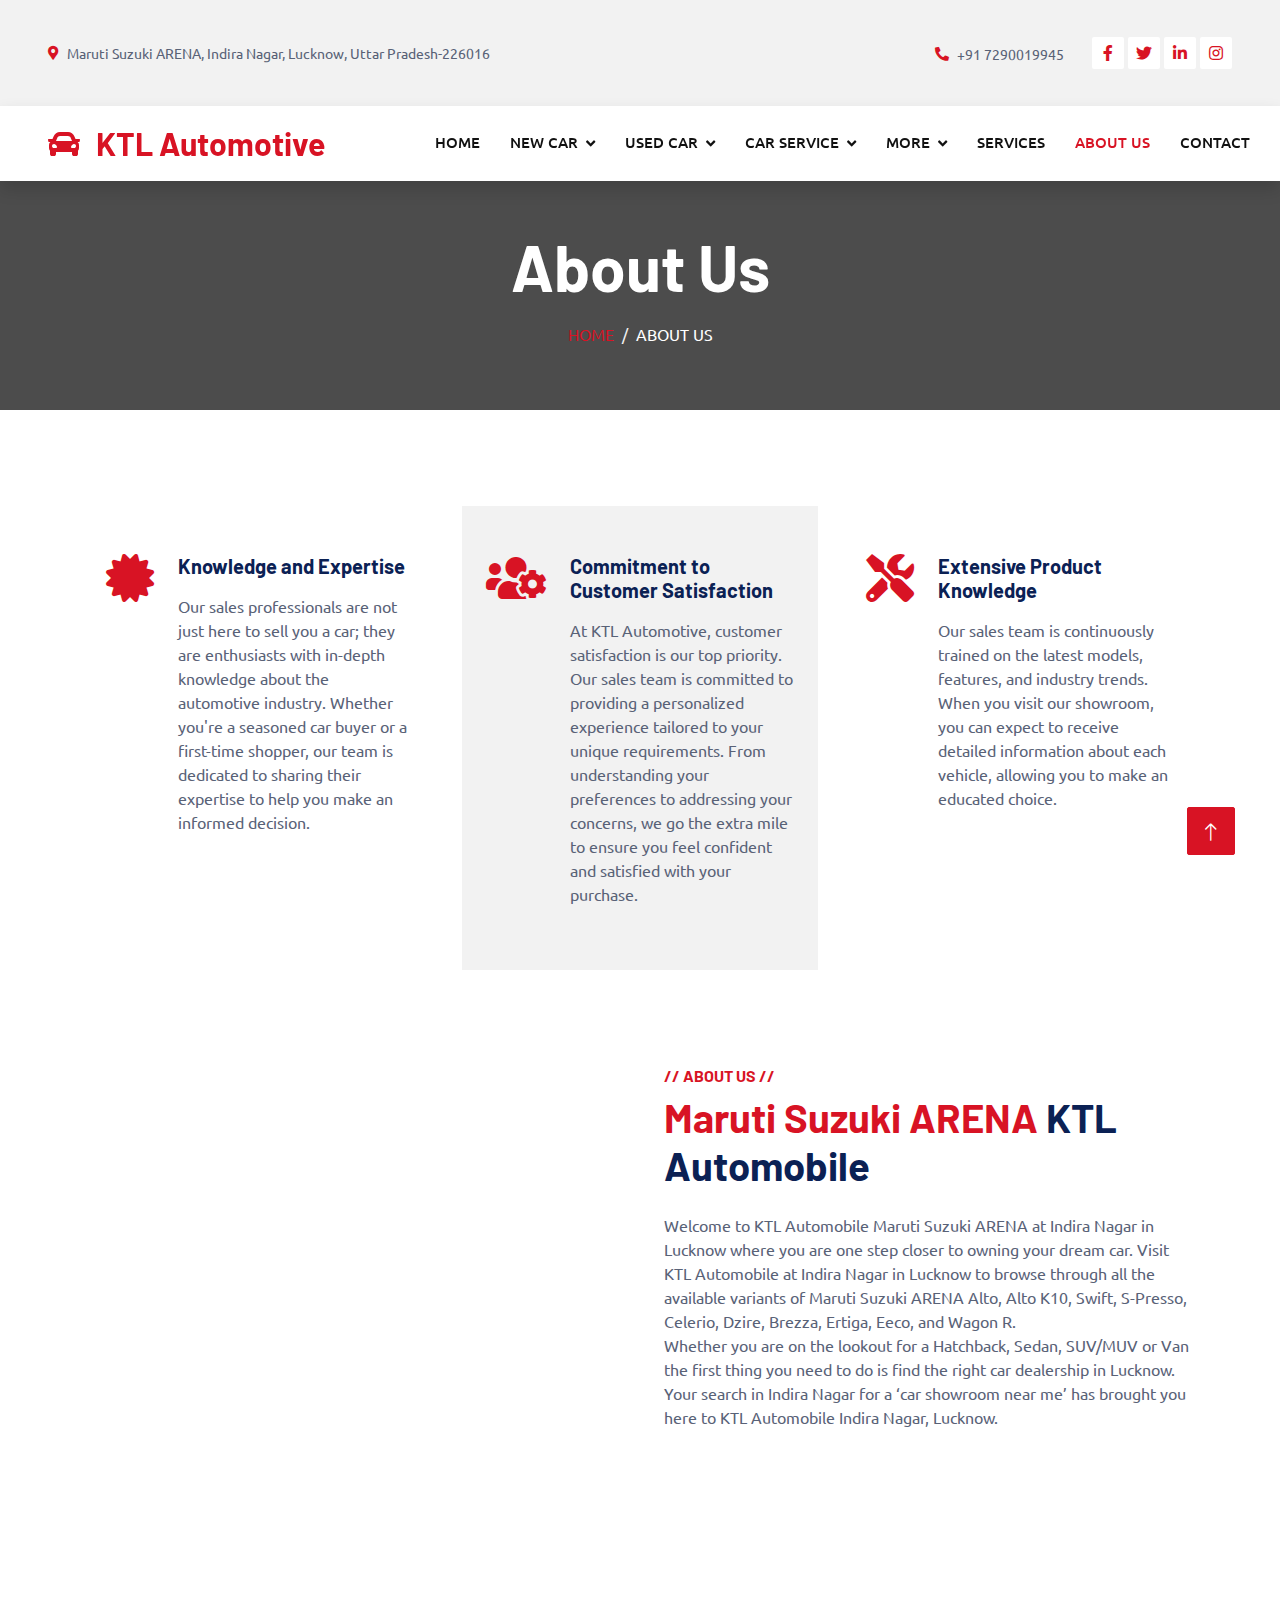
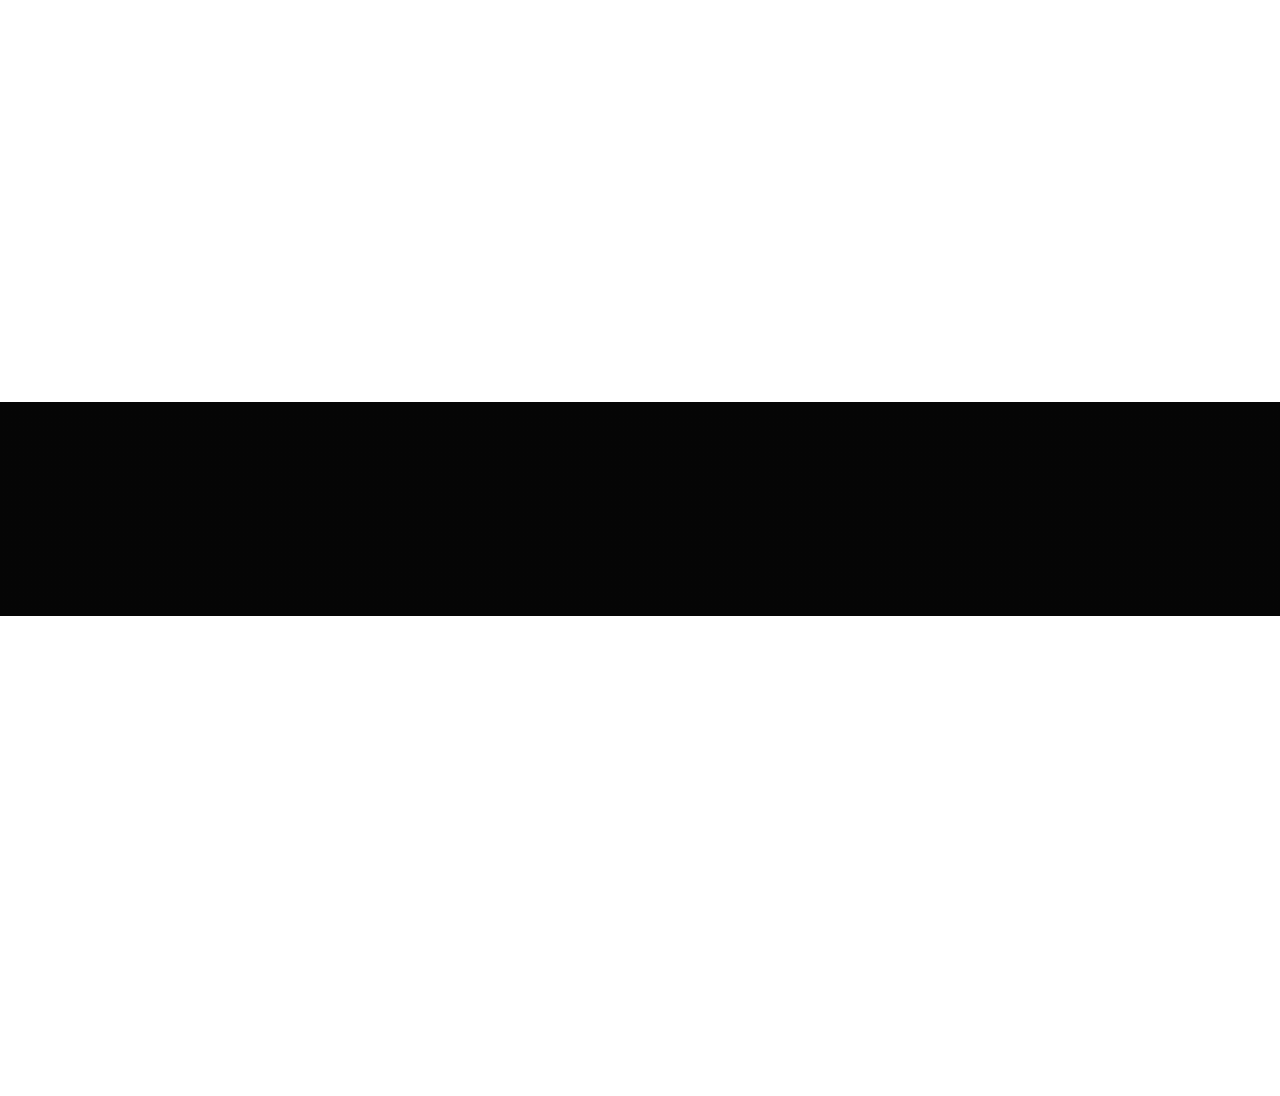
==== about.html @ fc6e5bae "Add files via upload" ====
<!DOCTYPE html>
<html lang="en">

<head>
    <meta charset="utf-8">
    <title>KTL Automotive - Car Dealer</title>
    <meta content="width=device-width, initial-scale=1.0" name="viewport">
    <meta content="" name="keywords">
    <meta content="" name="description">

    <!-- Favicon -->
    <link href="img/favicon.png" rel="icon">

    <!-- Google Web Fonts -->
    <link rel="preconnect" href="https://fonts.googleapis.com">
    <link rel="preconnect" href="https://fonts.gstatic.com" crossorigin>
    <link href="https://fonts.googleapis.com/css2?family=Barlow:wght@600;700&family=Ubuntu:wght@400;500&display=swap"
        rel="stylesheet">

    <!-- Icon Font Stylesheet -->
    <link href="https://cdnjs.cloudflare.com/ajax/libs/font-awesome/5.10.0/css/all.min.css" rel="stylesheet">
    <link href="https://cdn.jsdelivr.net/npm/bootstrap-icons@1.4.1/font/bootstrap-icons.css" rel="stylesheet">

    <!-- Libraries Stylesheet -->
    <link href="lib/animate/animate.min.css" rel="stylesheet">
    <link href="lib/owlcarousel/assets/owl.carousel.min.css" rel="stylesheet">
    <link href="lib/tempusdominus/css/tempusdominus-bootstrap-4.min.css" rel="stylesheet" />

    <!-- Customized Bootstrap Stylesheet -->
    <link href="css/bootstrap.min.css" rel="stylesheet">

    <!-- Template Stylesheet -->
    <link href="css/style.css" rel="stylesheet">
</head>

<body>
    <!-- Spinner Start -->
    <div id="spinner"
        class="show bg-white position-fixed translate-middle w-100 vh-100 top-50 start-50 d-flex align-items-center justify-content-center">
        <div class="spinner-border text-primary" style="width: 3rem; height: 3rem;" role="status">
            <span class="sr-only">Loading...</span>
        </div>
    </div>
    <!-- Spinner End -->


    <!-- Topbar Start -->
    <div class="container-fluid bg-light p-0">
        <div class="row gx-0 d-none d-lg-flex">
            <div class="col-lg-7 px-5 text-start">
                <div class="h-100 d-inline-flex align-items-center py-3 me-4">
                    <small class="fa fa-map-marker-alt text-primary me-2"></small>
                    <small>Maruti Suzuki ARENA, Indira Nagar, Lucknow, Uttar Pradesh-226016</small>
                </div>
                <div class="h-100 d-inline-flex align-items-center py-3">
                    <small class="far fa-clock text-primary me-2"></small>
                    <small>Sun - Sat : 10.00 AM - 08.00 PM</small>
                </div>
            </div>
            <div class="col-lg-5 px-5 text-end">
                <div class="h-100 d-inline-flex align-items-center py-3 me-4">
                    <small class="fa fa-phone-alt text-primary me-2"></small>
                    <small>+91 7290019945</small>
                </div>
                <div class="h-100 d-inline-flex align-items-center">
                    <a class="btn btn-sm-square bg-white text-primary me-1" target="_blank"
                        href="https://www.facebook.com/"><i class="fab fa-facebook-f"></i></a>
                    <a class="btn btn-sm-square bg-white text-primary me-1" target="_blank"
                        href="https://twitter.com/"><i class="fab fa-twitter"></i></a>
                    <a class="btn btn-sm-square bg-white text-primary me-1" target="_blank"
                        href="https://in.linkedin.com/"><i class="fab fa-linkedin-in"></i></a>
                    <a class="btn btn-sm-square bg-white text-primary me-0" target="_blank"
                        href="https://www.instagram.com/"><i class="fab fa-instagram"></i></a>
                </div>
            </div>
        </div>
    </div>
    <!-- Topbar End -->


    <!-- Navbar Start -->
    <nav class="navbar navbar-expand-lg bg-white navbar-light shadow sticky-top p-0">
        <a href="index.html" class="navbar-brand d-flex align-items-center px-4 px-lg-5">
            <h2 class="m-0 text-primary"><i class="fa fa-car me-3"></i>KTL Automotive</h2>
        </a>
        <button type="button" class="navbar-toggler me-4" data-bs-toggle="collapse" data-bs-target="#navbarCollapse">
            <span class="navbar-toggler-icon"></span>
        </button>
        <div class="collapse navbar-collapse" id="navbarCollapse">
            <div class="navbar-nav ms-auto p-4 p-lg-0">
                <a href="index.html" class="nav-item nav-link ">Home</a>
                <div class="nav-item dropdown">
                    <a href="#" class="nav-link dropdown-toggle " data-bs-toggle="dropdown">New Car</a>
                    <div class="dropdown-menu fade-up m-0">
                        <a href="arena.html" class="dropdown-item ">Maruti Arena</a>
                        <a href="nexa.html" class="dropdown-item">Maruti Nexa</a>
                        <a href="commercial.html" class="dropdown-item">Maruti Commercial</a>
                    </div>
                </div>
                <div class="nav-item dropdown">
                    <a href="#" class="nav-link dropdown-toggle " data-bs-toggle="dropdown">Used Car</a>
                    <div class="dropdown-menu fade-up m-0">
                        <a href="truevalue.html" class="dropdown-item">Maruti True Value</a>
                        <a href="sellyourcar.html" class="dropdown-item">Sell Your Car</a>
                    </div>
                </div>
                <div class="nav-item dropdown">
                    <a href="#" class="nav-link dropdown-toggle" data-bs-toggle="dropdown">Car Service</a>
                    <div class="dropdown-menu fade-up m-0">
                        <a href="carservice.html" class="dropdown-item">Book a Car Service</a>
                    </div>
                </div>
                <div class="nav-item dropdown">
                    <a href="#" class="nav-link dropdown-toggle" data-bs-toggle="dropdown">More</a>
                    <div class="dropdown-menu fade-up m-0">
                        <a href="testimonial.html" class="dropdown-item">Testimonial</a>
                    </div>
                </div>
                <a href="service.html" class="nav-item nav-link">Services</a>
                <a href="about.html" class="nav-item nav-link active">About Us</a>
                <a href="contact.html" class="nav-item nav-link">Contact</a>

            </div>

        </div>
    </nav>
    <!-- Navbar End -->


    <!-- Page Header Start -->
    <div class="container-fluid page-header mb-5 p-0" style="background-image: url(img/carousel-bg-1.jpg);">
        <div class="container-fluid page-header-inner py-5">
            <div class="container text-center">
                <h1 class="display-3 text-white mb-3 animated slideInDown">About Us</h1>
                <nav aria-label="breadcrumb">
                    <ol class="breadcrumb justify-content-center text-uppercase">
                        <li class="breadcrumb-item"><a href="#">Home</a></li>
                        <li class="breadcrumb-item text-white active" aria-current="page">About Us</li>
                    </ol>
                </nav>
            </div>
        </div>
    </div>
    <!-- Page Header End -->


    <!-- Service Start -->
    <div class="container-xxl py-5">
        <div class="container">
            <div class="row g-4">
                <div class="col-lg-4 col-md-6 wow fadeInUp" data-wow-delay="0.1s">
                    <div class="d-flex py-5 px-4">
                        <i class="fa fa-certificate fa-3x text-primary flex-shrink-0"></i>
                        <div class="ps-4">
                            <h5 class="mb-3">Knowledge and Expertise</h5>
                            <p>Our sales professionals are not just here to sell you a car; they are enthusiasts with
                                in-depth knowledge about the automotive industry. Whether you're a seasoned car buyer or
                                a first-time shopper, our team is dedicated to sharing their expertise to help you make
                                an informed decision.</p>
                        </div>
                    </div>
                </div>
                <div class="col-lg-4 col-md-6 wow fadeInUp" data-wow-delay="0.3s">
                    <div class="d-flex bg-light py-5 px-4">
                        <i class="fa fa-users-cog fa-3x text-primary flex-shrink-0"></i>
                        <div class="ps-4">
                            <h5 class="mb-3">Commitment to Customer Satisfaction</h5>
                            <p>At KTL Automotive, customer satisfaction is our top priority. Our sales team is committed
                                to providing a personalized experience tailored to your unique requirements. From
                                understanding your preferences to addressing your concerns, we go the extra mile to
                                ensure you feel confident and satisfied with your purchase.</p>
                        </div>
                    </div>
                </div>
                <div class="col-lg-4 col-md-6 wow fadeInUp" data-wow-delay="0.5s">
                    <div class="d-flex py-5 px-4">
                        <i class="fa fa-tools fa-3x text-primary flex-shrink-0"></i>
                        <div class="ps-4">
                            <h5 class="mb-3">Extensive Product Knowledge</h5>
                            <p>Our sales team is continuously trained on the latest models, features, and industry
                                trends. When you visit our showroom, you can expect to receive detailed information
                                about each vehicle, allowing you to make an educated choice.
                            </p>
                        </div>
                    </div>
                </div>
            </div>
        </div>
    </div>
    <!-- Service End -->

    <!-- About Start -->
    <div class="container-xxl py-5">
        <div class="container">
            <div class="row g-5">
                <div class="col-lg-6 pt-4" style="min-height: 400px;">
                    <div class="position-relative h-100 wow fadeIn" data-wow-delay="0.1s">
                        <img class="position-absolute img-fluid w-100 h-100" src="img/about.webp"
                            style="object-fit: cover;" alt="">
                    </div>
                </div>
                <div class="col-lg-6">
                    <h6 class="text-primary text-uppercase">// About Us //</h6>
                    <h1 class="mb-4"><span class="text-primary">Maruti Suzuki ARENA</span> KTL Automobile</h1>
                    <p class="mb-4">Welcome to KTL Automobile Maruti Suzuki ARENA at Indira Nagar in Lucknow where you
                        are one step closer to owning your dream car. Visit KTL Automobile at Indira Nagar in Lucknow to
                        browse through all the available variants of Maruti Suzuki ARENA Alto, Alto K10, Swift,
                        S-Presso, Celerio, Dzire, Brezza, Ertiga, Eeco, and Wagon R. <br> Whether you are on the lookout
                        for a Hatchback, Sedan, SUV/MUV or Van the first thing you need to do is find the right car
                        dealership in Lucknow. Your search in Indira Nagar for a ‘car showroom near me’ has brought you
                        here to KTL Automobile Indira Nagar, Lucknow.</p>
                    <div class="row g-4 mb-3 pb-3">
                        <div class="col-12 wow fadeIn" data-wow-delay="0.1s">
                            <div class="d-flex">
                                <div class="bg-light d-flex flex-shrink-0 align-items-center justify-content-center mt-1"
                                    style="width: 45px; height: 45px;">
                                    <span class="fw-bold text-secondary">01</span>
                                </div>
                                <div class="ps-3">
                                    <h6>Quality Assurance:</h6>
                                    <span>Every vehicle in our inventory undergoes a thorough inspection to ensure it
                                        meets our high standards for quality and safety.</span>
                                </div>
                            </div>
                        </div>
                        <div class="col-12 wow fadeIn" data-wow-delay="0.3s">
                            <div class="d-flex">
                                <div class="bg-light d-flex flex-shrink-0 align-items-center justify-content-center mt-1"
                                    style="width: 45px; height: 45px;">
                                    <span class="fw-bold text-secondary">02</span>
                                </div>
                                <div class="ps-3">
                                    <h6>Transparent Pricing: </h6>
                                    <span>At KTL Automotive, we believe in transparent pricing. Our listed prices are
                                        fair and competitive, with no hidden fees.</span>
                                </div>
                            </div>
                        </div>
                        <div class="col-12 wow fadeIn" data-wow-delay="0.5s">
                            <div class="d-flex">
                                <div class="bg-light d-flex flex-shrink-0 align-items-center justify-content-center mt-1"
                                    style="width: 45px; height: 45px;">
                                    <span class="fw-bold text-secondary">03</span>
                                </div>
                                <div class="ps-3">
                                    <h6>Exceptional Customer Service:</h6>
                                    <span>Our team is committed to providing excellent customer service. From your first
                                        inquiry to the moment you drive off the lot, we're here to assist you.</span>
                                </div>
                            </div>
                        </div>
                        <div class="col-12 wow fadeIn" data-wow-delay="0.5s">
                            <div class="d-flex">
                                <div class="bg-light d-flex flex-shrink-0 align-items-center justify-content-center mt-1"
                                    style="width: 45px; height: 45px;">
                                    <span class="fw-bold text-secondary">04</span>
                                </div>
                                <div class="ps-3">
                                    <h6>Community Engagement: </h6>
                                    <span>We value our community and actively participate in local events and
                                        initiatives. At KTL Automotive, you're not just a customer; you're a part of our
                                        automotive family.</span>
                                </div>
                            </div>
                        </div>
                    </div>

                </div>
            </div>
        </div>
    </div>
    <!-- About End -->

    <!-- Fact Start -->
    <div class="container-fluid fact bg-dark my-5 py-5">
        <div class="container">
            <div class="row g-4">
                <div class="col-md-6 col-lg-3 text-center wow fadeIn" data-wow-delay="0.1s">
                    <i class="fa fa-car fa-2x text-white mb-3"></i>
                    <h2 class="text-white mb-2" data-toggle="counter-up">4500</h2>
                    <p class="text-white mb-0">Car Sold Last Year</p>
                </div>
                <div class="col-md-6 col-lg-3 text-center wow fadeIn" data-wow-delay="0.3s">
                    <i class="fa fa-users-cog fa-2x text-white mb-3"></i>
                    <h2 class="text-white mb-2" data-toggle="counter-up">50</h2>
                    <p class="text-white mb-0">Experts</p>
                </div>
                <div class="col-md-6 col-lg-3 text-center wow fadeIn" data-wow-delay="0.5s">
                    <i class="fa fa-users fa-2x text-white mb-3"></i>
                    <h2 class="text-white mb-2" data-toggle="counter-up">9000</h2>
                    <p class="text-white mb-0">Satisfied Clients</p>
                </div>
                <div class="col-md-6 col-lg-3 text-center wow fadeIn" data-wow-delay="0.7s">
                    <i class="fa fa-check fa-2x text-white mb-3"></i>
                    <h2 class="text-white mb-2" data-toggle="counter-up">4000</h2>
                    <p class="text-white mb-0">Google Review</p>
                </div>
            </div>
        </div>
    </div>
    <!-- Fact End -->




    <!-- Footer Start -->
    <div class="container-fluid bg-dark text-light footer pt-5 mt-5 wow fadeIn" data-wow-delay="0.1s">
        <div class="container py-5">
            <div class="row g-5">
                <div class="col-lg-3 col-md-6">
                    <h4 class="text-light mb-4">Address</h4>
                    <p class="mb-2"><i class="fa fa-map-marker-alt me-3"></i>Maruti Suzuki ARENA, Indira Nagar, K.T.L.
                        Automobiles PVT. LTD., Faizabad Road, Opp HAL Entrance Gate, Indira Nagar, Lucknow, Uttar
                        Pradesh-226016</p>
                    <p class="mb-2"><i class="fa fa-phone-alt me-3"></i>+91 7290019945</p>
                    <p class="mb-2"><i class="fa fa-envelope me-3"></i>info@ktl.com</p>
                    <div class="d-flex pt-2">
                        <a class="btn btn-outline-light btn-social" href="https://twitter.com/"><i
                                class="fab fa-twitter"></i></a>
                        <a class="btn btn-outline-light btn-social" href="https://www.facebook.com/"><i
                                class="fab fa-facebook-f"></i></a>
                        <a class="btn btn-outline-light btn-social" href="https://www.instagram.com/"><i
                                class="fab fa-youtube"></i></a>
                        <a class="btn btn-outline-light btn-social" href="https://in.linkedin.com/"><i
                                class="fab fa-linkedin-in"></i></a>
                    </div>
                </div>
                <div class="col-lg-3 col-md-6">
                    <h4 class="text-light mb-4">Opening Hours</h4>
                    <h6 class="text-light">Sunday - Saturday:</h6>
                    <p class="mb-4">10.00 AM - 08.00 PM</p>
                </div>
                <div class="col-lg-3 col-md-6">
                    <h4 class="text-light mb-4">Services</h4>
                    <a class="btn btn-link" href="">New Car Sales</a>
                    <a class="btn btn-link" href="">Pre-Owned Vehicles</a>
                    <a class="btn btn-link" href="">Car Servicing</a>
                    <a class="btn btn-link" href="">Finance</a>
                </div>
                <div class="col-lg-3 col-md-6">
                    <h4 class="text-light mb-4">Newsletter</h4>
                    <p>Stay connected with KTL.</p>
                    <div class="position-relative mx-auto" style="max-width: 400px;">
                        <input class="form-control border-0 w-100 py-3 ps-4 pe-5" type="text" placeholder="Your email">
                        <button type="button"
                            class="btn btn-primary py-2 position-absolute top-0 end-0 mt-2 me-2">SignUp</button>
                    </div>
                </div>
            </div>
        </div>

    </div>
    <!-- Footer End -->


    <!-- Back to Top -->
    <a href="#" class="btn btn-lg btn-primary btn-lg-square back-to-top"><i class="bi bi-arrow-up"></i></a>


    <!-- JavaScript Libraries -->
    <script src="https://code.jquery.com/jquery-3.4.1.min.js"></script>
    <script src="https://cdn.jsdelivr.net/npm/bootstrap@5.0.0/dist/js/bootstrap.bundle.min.js"></script>
    <script src="lib/wow/wow.min.js"></script>
    <script src="lib/easing/easing.min.js"></script>
    <script src="lib/waypoints/waypoints.min.js"></script>
    <script src="lib/counterup/counterup.min.js"></script>
    <script src="lib/owlcarousel/owl.carousel.min.js"></script>
    <script src="lib/tempusdominus/js/moment.min.js"></script>
    <script src="lib/tempusdominus/js/moment-timezone.min.js"></script>
    <script src="lib/tempusdominus/js/tempusdominus-bootstrap-4.min.js"></script>

    <!-- Template Javascript -->
    <script src="js/main.js"></script>
</body>

</html>
---- css/style.css ----
/********** Template CSS **********/
:root {
    --primary: #D81324;
    --secondary: #0B2154;
    --light: #F2F2F2;
    --dark: #111111;
}

.fw-medium {
    font-weight: 600 !important;
}

.back-to-top {
    position: fixed;
    display: none;
    right: 45px;
    bottom: 45px;
    z-index: 99;
}


/*** Spinner ***/
#spinner {
    opacity: 0;
    visibility: hidden;
    transition: opacity .5s ease-out, visibility 0s linear .5s;
    z-index: 99999;
}

#spinner.show {
    transition: opacity .5s ease-out, visibility 0s linear 0s;
    visibility: visible;
    opacity: 1;
}


/*** Button ***/
.btn {
    font-weight: 500;
    text-transform: uppercase;
    transition: .5s;
}

.btn.btn-primary,
.btn.btn-secondary {
    color: #FFFFFF;
}

.btn-square {
    width: 38px;
    height: 38px;
}

.btn-sm-square {
    width: 32px;
    height: 32px;
}

.btn-lg-square {
    width: 48px;
    height: 48px;
}

.btn-square,
.btn-sm-square,
.btn-lg-square {
    padding: 0;
    display: flex;
    align-items: center;
    justify-content: center;
    font-weight: normal;
    border-radius: 2px;
}


.show_bt:hover {
    background-color: #D81324;
}



/*** Navbar ***/
.navbar .dropdown-toggle::after {
    border: none;
    content: "\f107";
    font-family: "Font Awesome 5 Free";
    font-weight: 900;
    vertical-align: middle;
    margin-left: 8px;
}

.navbar-light .navbar-nav .nav-link {
    margin-right: 30px;
    padding: 25px 0;
    color: #FFFFFF;
    font-size: 15px;
    text-transform: uppercase;
    outline: none;
}

.navbar-light .navbar-nav .nav-link:hover,
.navbar-light .navbar-nav .nav-link.active {
    color: var(--primary);
}

@media (max-width: 991.98px) {
    .navbar-light .navbar-nav .nav-link {
        margin-right: 0;
        padding: 10px 0;
    }

    .navbar-light .navbar-nav {
        border-top: 1px solid #EEEEEE;
    }
}

.navbar-light .navbar-brand,
.navbar-light a.btn {
    height: 75px;
}

.navbar-light .navbar-nav .nav-link {
    color: var(--dark);
    font-weight: 500;
}

.navbar-light.sticky-top {
    top: -100px;
    transition: .5s;
}

@media (min-width: 992px) {
    .navbar .nav-item .dropdown-menu {
        display: block;
        border: none;
        margin-top: 0;
        top: 150%;
        opacity: 0;
        visibility: hidden;
        transition: .5s;
    }

    .navbar .nav-item:hover .dropdown-menu {
        top: 100%;
        visibility: visible;
        transition: .5s;
        opacity: 1;
    }
}


/*** Header ***/
.carousel-caption {
    top: 0;
    left: 0;
    right: 0;
    bottom: 0;
    background: rgba(0, 0, 0, .7);
    z-index: 1;
}

.carousel-control-prev,
.carousel-control-next {
    width: 10%;
}

.carousel-control-prev-icon,
.carousel-control-next-icon {
    width: 3rem;
    height: 3rem;
}

@media (max-width: 768px) {
    #header-carousel .carousel-item {
        position: relative;
        min-height: 450px;
    }

    #header-carousel .carousel-item img {
        position: absolute;
        width: 100%;
        height: 100%;
        object-fit: cover;
    }
}

.page-header {
    background-position: center center;
    background-repeat: no-repeat;
    background-size: cover;
}

.page-header-inner {
    background: rgba(0, 0, 0, .7);
}

.breadcrumb-item+.breadcrumb-item::before {
    color: var(--light);
}


/*** Facts ***/
.fact {
    background: linear-gradient(rgba(0, 0, 0, .7), rgba(0, 0, 0, .7)), url(../img/carousel-bg-1.jpg);
    background-position: center center;
    background-repeat: no-repeat;
    background-size: cover;
}


/*** Service ***/
.service .nav .nav-link {
    background: var(--light);
    transition: .5s;
}

.service .nav .nav-link.active {
    background: var(--primary);
}

.service .nav .nav-link.active h4 {
    color: #FFFFFF !important;
}


/*** Booking ***/
.booking {
    background: linear-gradient(rgba(0, 0, 0, .7), rgba(0, 0, 0, .7)), url(../img/carousel-bg-2.jpg) center center no-repeat;
    background-size: cover;
}

.bootstrap-datetimepicker-widget.bottom {
    top: auto !important;
}

.bootstrap-datetimepicker-widget .table * {
    border-bottom-width: 0px;
}

.bootstrap-datetimepicker-widget .table th {
    font-weight: 500;
}

.bootstrap-datetimepicker-widget.dropdown-menu {
    padding: 10px;
    border-radius: 2px;
}

.bootstrap-datetimepicker-widget table td.active,
.bootstrap-datetimepicker-widget table td.active:hover {
    background: var(--primary);
}

.bootstrap-datetimepicker-widget table td.today::before {
    border-bottom-color: var(--primary);
}


/*** Team ***/
.team-item .team-overlay {
    display: flex;
    align-items: center;
    justify-content: center;
    background: var(--primary);
    transform: scale(0);
    transition: .5s;
}

.team-item:hover .team-overlay {
    transform: scale(1);
}

.team-item .team-overlay .btn {
    color: var(--primary);
    background: #FFFFFF;
}

.team-item .team-overlay .btn:hover {
    color: #FFFFFF;
    background: var(--secondary)
}


/*** Testimonial ***/
.testimonial-carousel .owl-item .testimonial-text,
.testimonial-carousel .owl-item.center .testimonial-text * {
    transition: .5s;
}

.testimonial-carousel .owl-item.center .testimonial-text {
    background: var(--primary) !important;
}

.testimonial-carousel .owl-item.center .testimonial-text * {
    color: #FFFFFF !important;
}

.testimonial-carousel .owl-dots {
    margin-top: 24px;
    display: flex;
    align-items: flex-end;
    justify-content: center;
}

.testimonial-carousel .owl-dot {
    position: relative;
    display: inline-block;
    margin: 0 5px;
    width: 15px;
    height: 15px;
    border: 1px solid #CCCCCC;
    transition: .5s;
}

.testimonial-carousel .owl-dot.active {
    background: var(--primary);
    border-color: var(--primary);
}


/*** Footer ***/
.footer {
    background: linear-gradient(rgba(0, 0, 0, .9), rgba(0, 0, 0, .9)), url(../img/carousel-bg-1.jpg) center center no-repeat;
    background-size: cover;
}

.footer .btn.btn-social {
    margin-right: 5px;
    width: 35px;
    height: 35px;
    display: flex;
    align-items: center;
    justify-content: center;
    color: var(--light);
    border: 1px solid #FFFFFF;
    border-radius: 35px;
    transition: .3s;
}

.footer .btn.btn-social:hover {
    color: var(--primary);
}

.footer .btn.btn-link {
    display: block;
    margin-bottom: 5px;
    padding: 0;
    text-align: left;
    color: #FFFFFF;
    font-size: 15px;
    font-weight: normal;
    text-transform: capitalize;
    transition: .3s;
}

.footer .btn.btn-link::before {
    position: relative;
    content: "\f105";
    font-family: "Font Awesome 5 Free";
    font-weight: 900;
    margin-right: 10px;
}

.footer .btn.btn-link:hover {
    letter-spacing: 1px;
    box-shadow: none;
}

.footer .copyright {
    padding: 25px 0;
    font-size: 15px;
    border-top: 1px solid rgba(256, 256, 256, .1);
}

.footer .copyright a {
    color: var(--light);
}

.footer .footer-menu a {
    margin-right: 15px;
    padding-right: 15px;
    border-right: 1px solid rgba(255, 255, 255, .3);
}

.footer .footer-menu a:last-child {
    margin-right: 0;
    padding-right: 0;
    border-right: none;
}
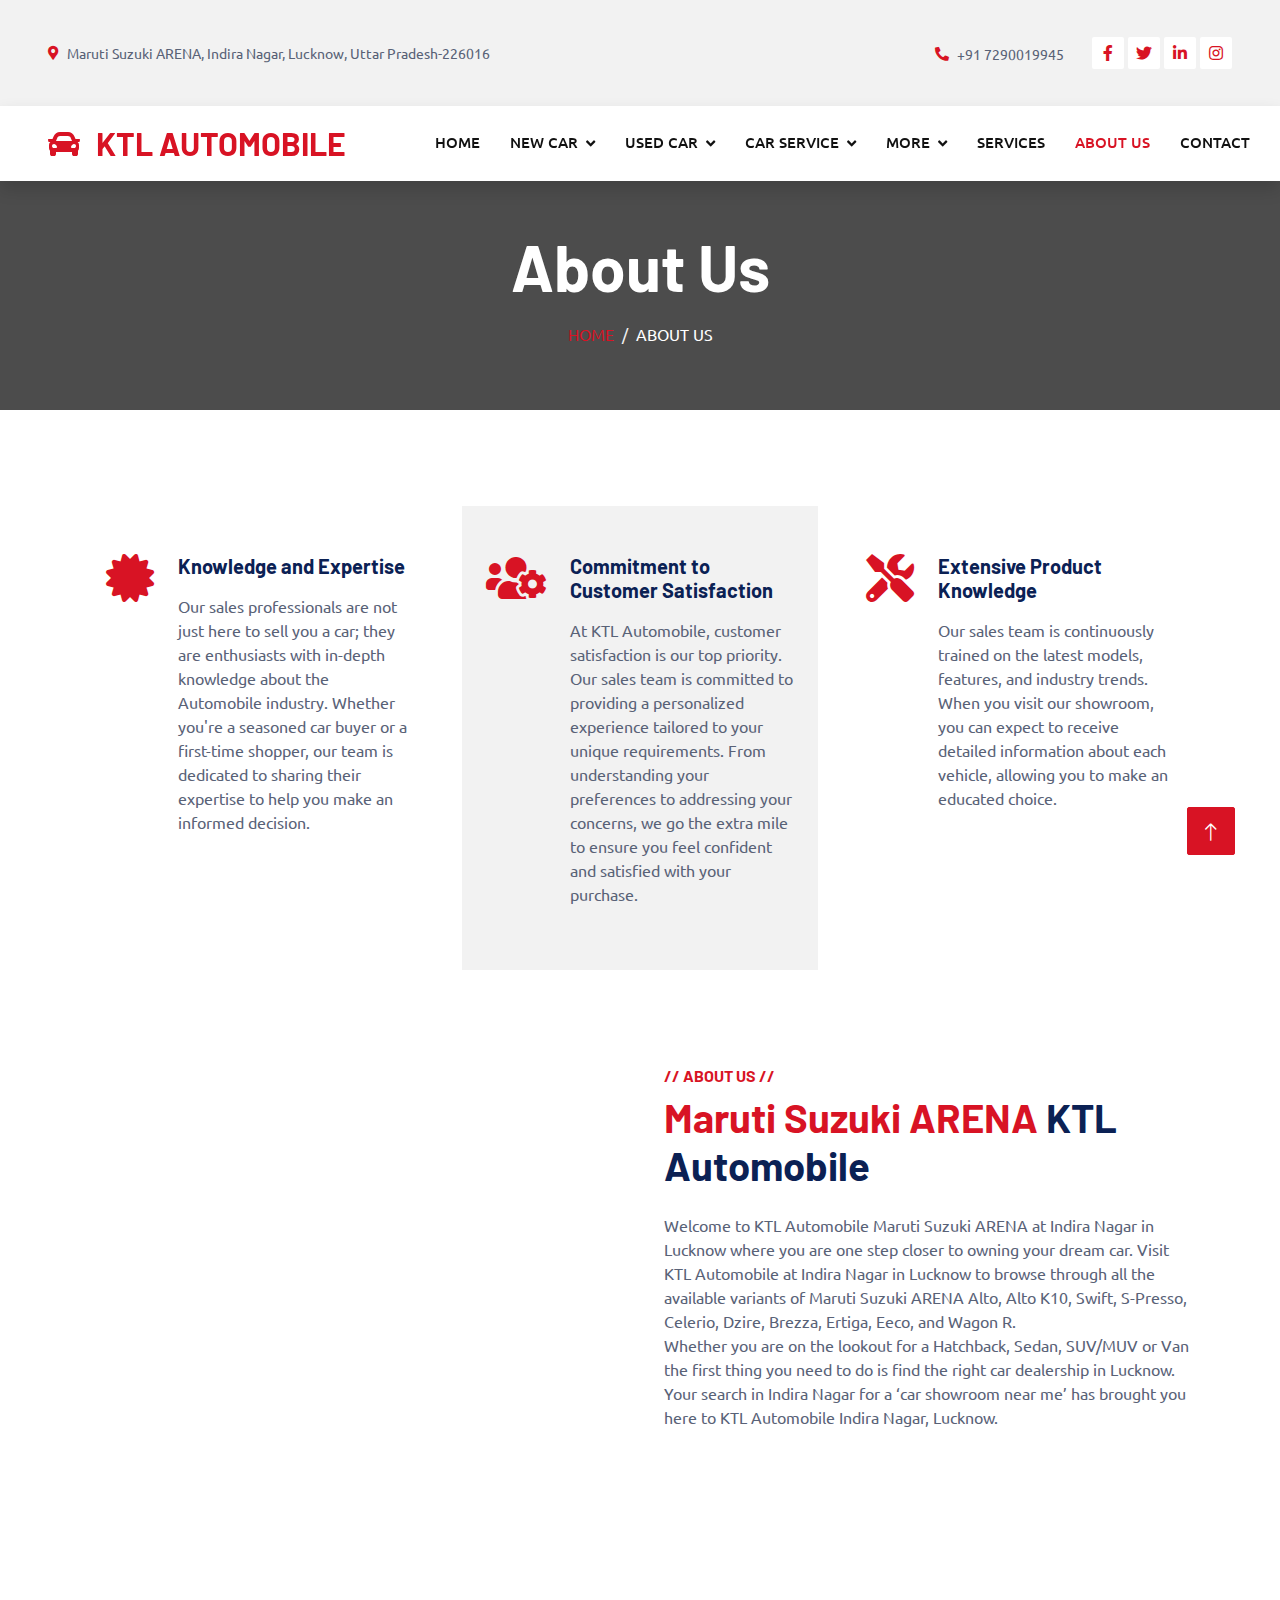
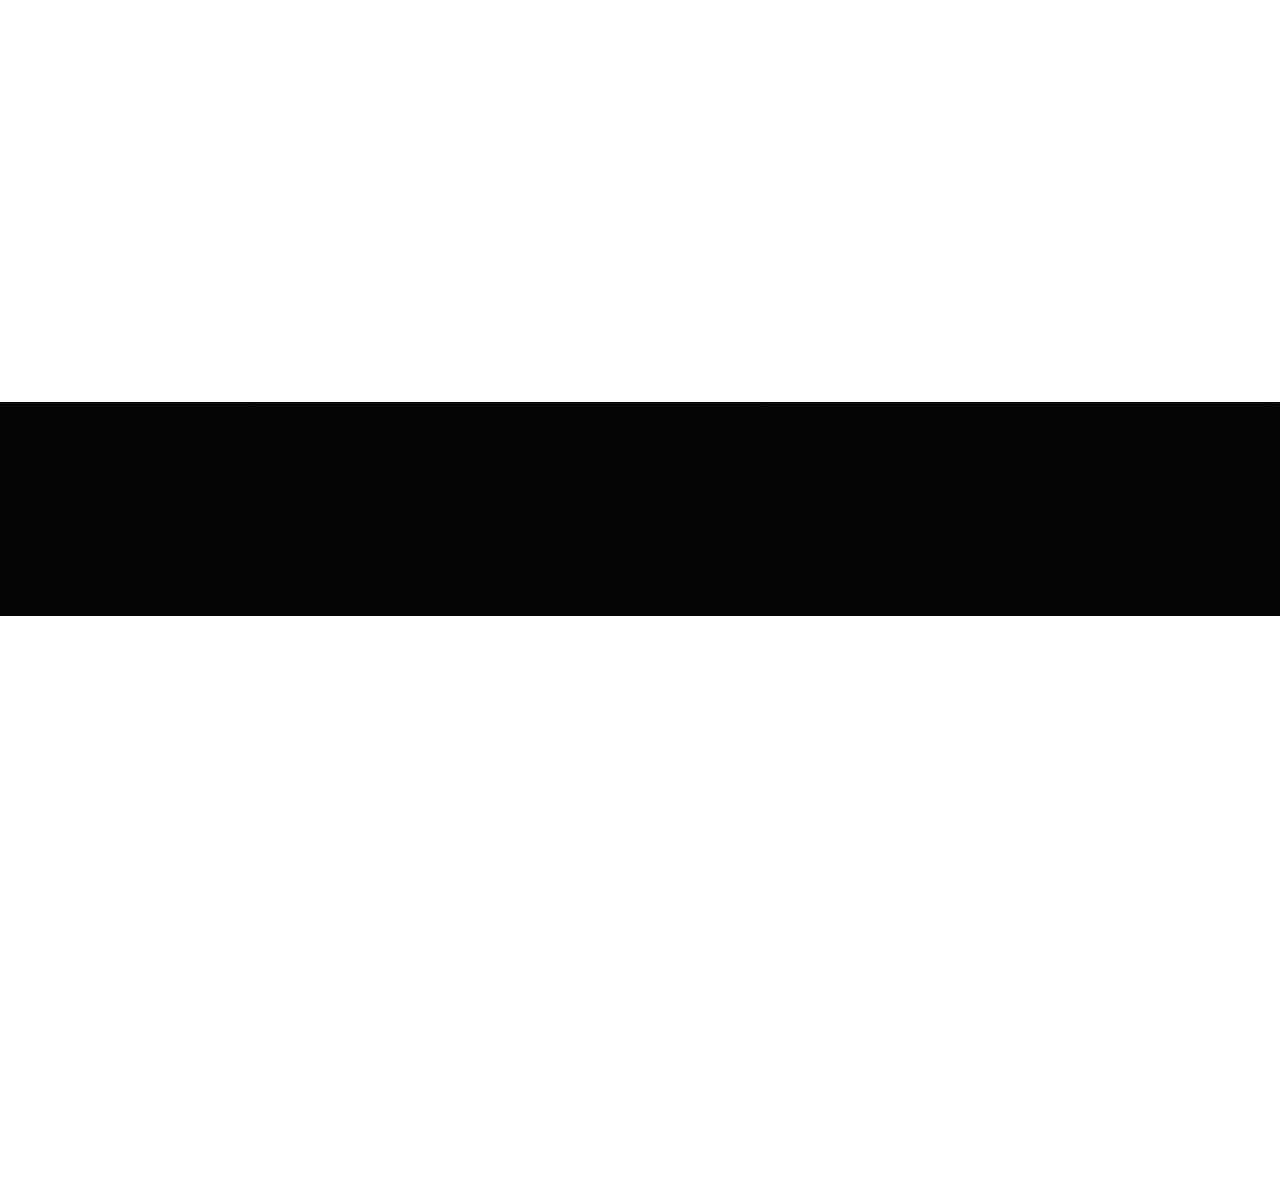
==== commit 0efe18cd: "Add files via upload" ====
--- a/about.html
+++ b/about.html
@@ -3,7 +3,7 @@
 
 <head>
     <meta charset="utf-8">
-    <title>KTL Automotive - Car Dealer</title>
+    <title>KTL Automobile - Car Dealer</title>
     <meta content="width=device-width, initial-scale=1.0" name="viewport">
     <meta content="" name="keywords">
     <meta content="" name="description">
@@ -81,7 +81,7 @@
     <!-- Navbar Start -->
     <nav class="navbar navbar-expand-lg bg-white navbar-light shadow sticky-top p-0">
         <a href="index.html" class="navbar-brand d-flex align-items-center px-4 px-lg-5">
-            <h2 class="m-0 text-primary"><i class="fa fa-car me-3"></i>KTL Automotive</h2>
+            <h2 class="m-0 text-primary"><i class="fa fa-car me-3"></i>KTL AUTOMOBILE</h2>
         </a>
         <button type="button" class="navbar-toggler me-4" data-bs-toggle="collapse" data-bs-target="#navbarCollapse">
             <span class="navbar-toggler-icon"></span>
@@ -154,7 +154,7 @@
                         <div class="ps-4">
                             <h5 class="mb-3">Knowledge and Expertise</h5>
                             <p>Our sales professionals are not just here to sell you a car; they are enthusiasts with
-                                in-depth knowledge about the automotive industry. Whether you're a seasoned car buyer or
+                                in-depth knowledge about the Automobile industry. Whether you're a seasoned car buyer or
                                 a first-time shopper, our team is dedicated to sharing their expertise to help you make
                                 an informed decision.</p>
                         </div>
@@ -165,7 +165,7 @@
                         <i class="fa fa-users-cog fa-3x text-primary flex-shrink-0"></i>
                         <div class="ps-4">
                             <h5 class="mb-3">Commitment to Customer Satisfaction</h5>
-                            <p>At KTL Automotive, customer satisfaction is our top priority. Our sales team is committed
+                            <p>At KTL Automobile, customer satisfaction is our top priority. Our sales team is committed
                                 to providing a personalized experience tailored to your unique requirements. From
                                 understanding your preferences to addressing your concerns, we go the extra mile to
                                 ensure you feel confident and satisfied with your purchase.</p>
@@ -231,7 +231,7 @@
                                 </div>
                                 <div class="ps-3">
                                     <h6>Transparent Pricing: </h6>
-                                    <span>At KTL Automotive, we believe in transparent pricing. Our listed prices are
+                                    <span>At KTL Automobile, we believe in transparent pricing. Our listed prices are
                                         fair and competitive, with no hidden fees.</span>
                                 </div>
                             </div>
@@ -258,8 +258,8 @@
                                 <div class="ps-3">
                                     <h6>Community Engagement: </h6>
                                     <span>We value our community and actively participate in local events and
-                                        initiatives. At KTL Automotive, you're not just a customer; you're a part of our
-                                        automotive family.</span>
+                                        initiatives. At KTL Automobile, you're not just a customer; you're a part of our
+                                        Automobile family.</span>
                                 </div>
                             </div>
                         </div>
@@ -310,7 +310,7 @@
                 <div class="col-lg-3 col-md-6">
                     <h4 class="text-light mb-4">Address</h4>
                     <p class="mb-2"><i class="fa fa-map-marker-alt me-3"></i>Maruti Suzuki ARENA, Indira Nagar, K.T.L.
-                        Automobiles PVT. LTD., Faizabad Road, Opp HAL Entrance Gate, Indira Nagar, Lucknow, Uttar
+                        AUTOMOBILE PVT. LTD., Faizabad Road, Opp HAL Entrance Gate, Indira Nagar, Lucknow, Uttar
                         Pradesh-226016</p>
                     <p class="mb-2"><i class="fa fa-phone-alt me-3"></i>+91 7290019945</p>
                     <p class="mb-2"><i class="fa fa-envelope me-3"></i>info@ktl.com</p>
@@ -349,6 +349,16 @@
             </div>
         </div>
 
+        <div class="container">
+            <div class="copyright">
+                <div class="row">
+                    <div class="col-md-12 text-center text-md-center mb-3 mb-md-0">
+                        <p> &copy; Copyright K.T.L.  AUTOMOBILE PVT. LTD.  All Right Reserved.</p>
+                    </div>                    
+                </div>
+            </div>
+        </div>
+
     </div>
     <!-- Footer End -->
 
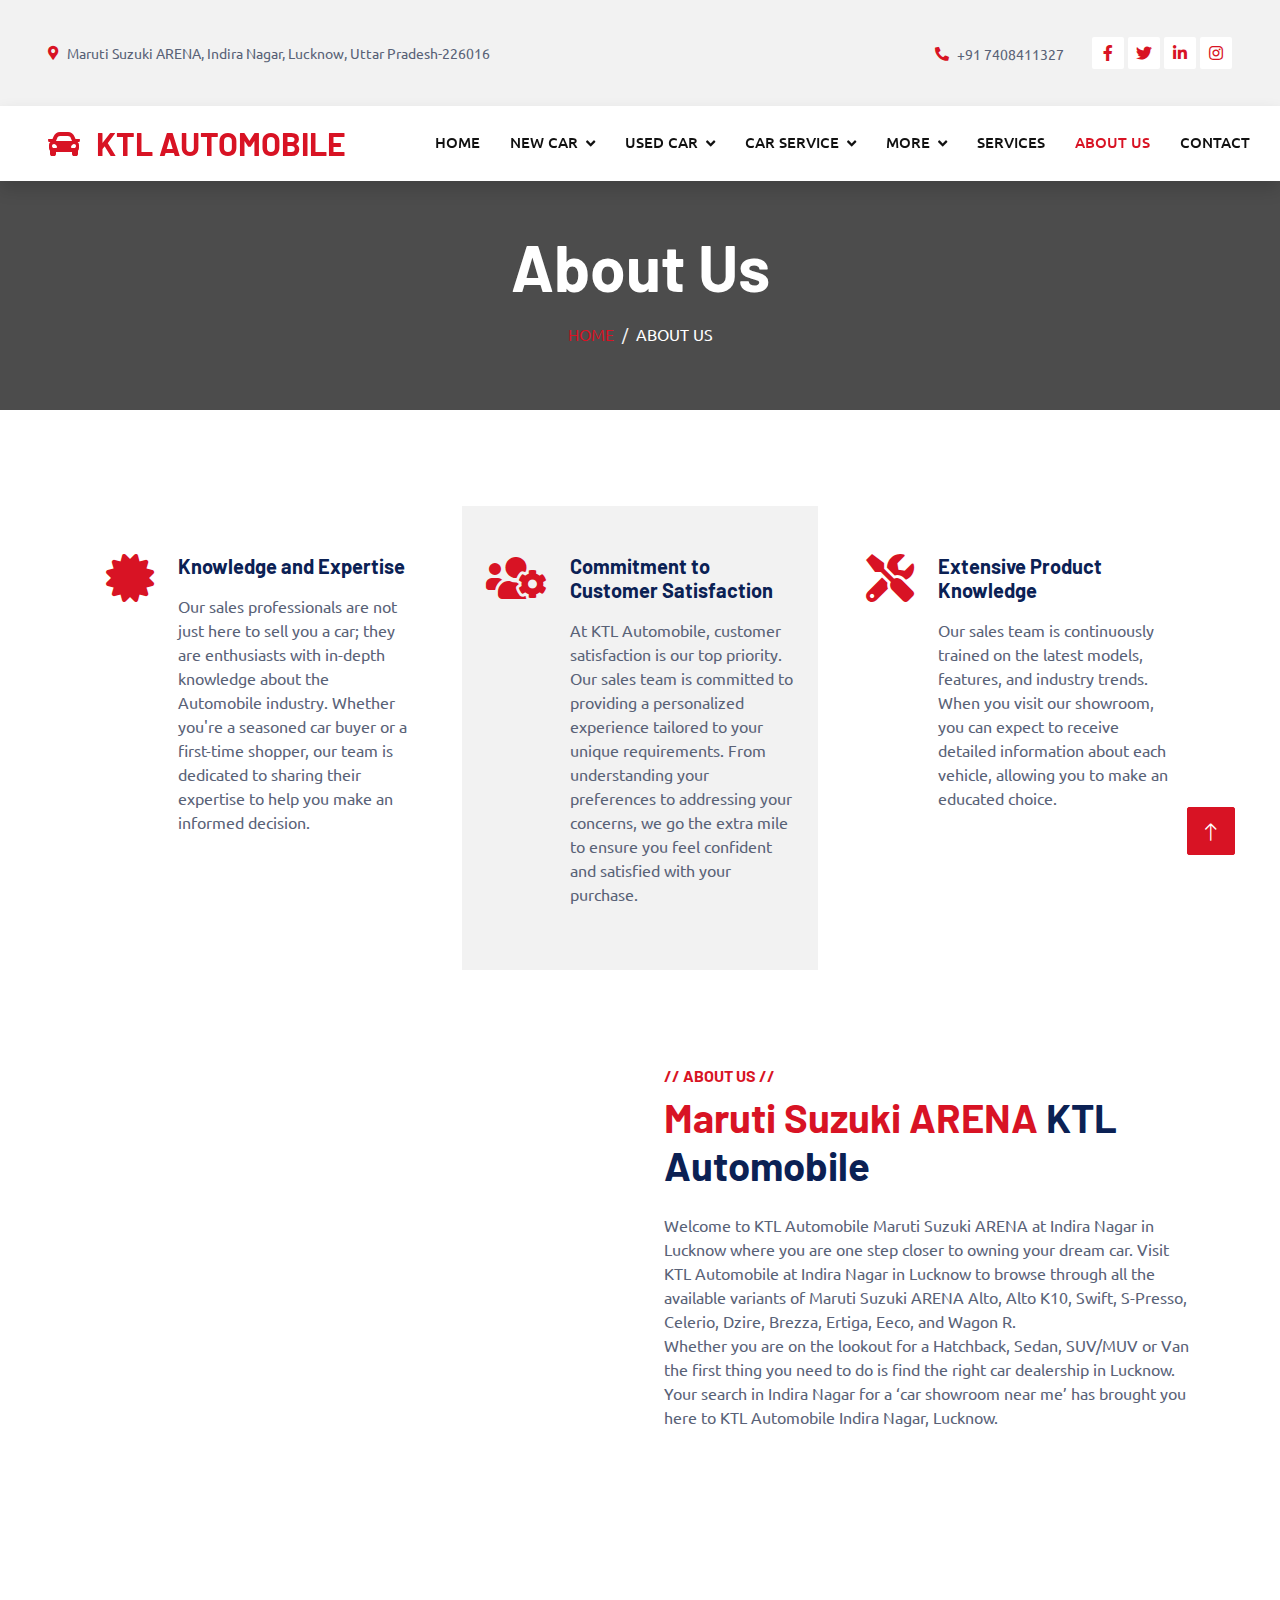
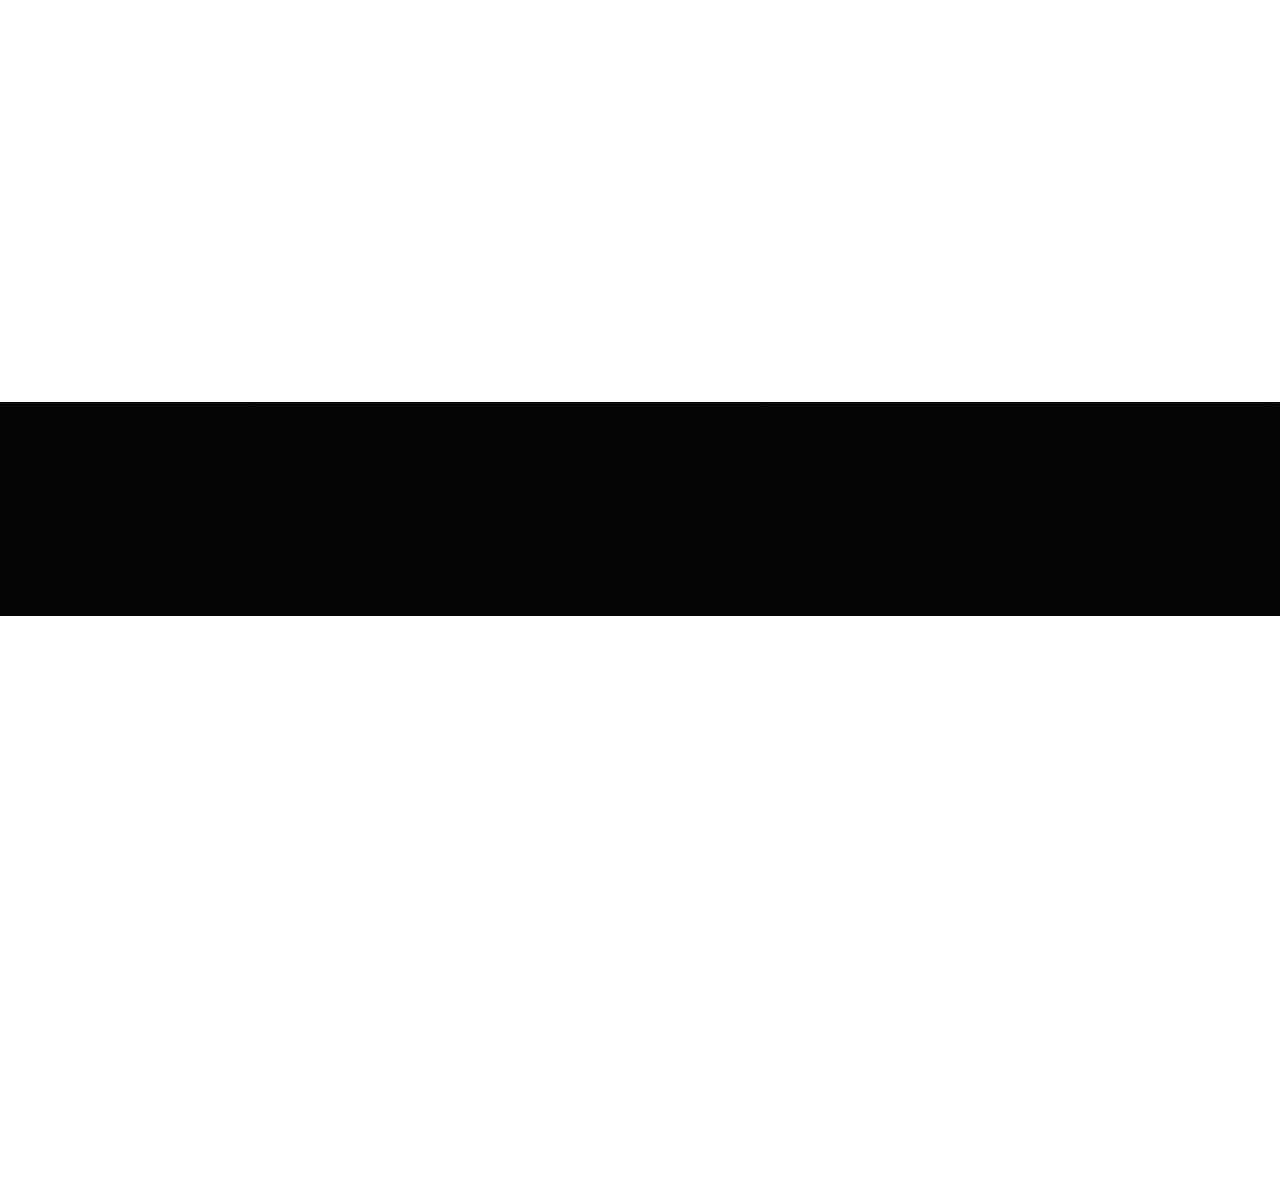
==== commit 3cd776a9: "Update about.html" ====
--- a/about.html
+++ b/about.html
@@ -60,7 +60,7 @@
             <div class="col-lg-5 px-5 text-end">
                 <div class="h-100 d-inline-flex align-items-center py-3 me-4">
                     <small class="fa fa-phone-alt text-primary me-2"></small>
-                    <small>+91 7290019945</small>
+                    <small>+91 7408411327</small>
                 </div>
                 <div class="h-100 d-inline-flex align-items-center">
                     <a class="btn btn-sm-square bg-white text-primary me-1" target="_blank"
@@ -312,7 +312,7 @@
                     <p class="mb-2"><i class="fa fa-map-marker-alt me-3"></i>Maruti Suzuki ARENA, Indira Nagar, K.T.L.
                         AUTOMOBILE PVT. LTD., Faizabad Road, Opp HAL Entrance Gate, Indira Nagar, Lucknow, Uttar
                         Pradesh-226016</p>
-                    <p class="mb-2"><i class="fa fa-phone-alt me-3"></i>+91 7290019945</p>
+                    <p class="mb-2"><i class="fa fa-phone-alt me-3"></i>+91 7408411327</p>
                     <p class="mb-2"><i class="fa fa-envelope me-3"></i>info@ktl.com</p>
                     <div class="d-flex pt-2">
                         <a class="btn btn-outline-light btn-social" href="https://twitter.com/"><i
@@ -383,4 +383,4 @@
     <script src="js/main.js"></script>
 </body>
 
-</html>+</html>
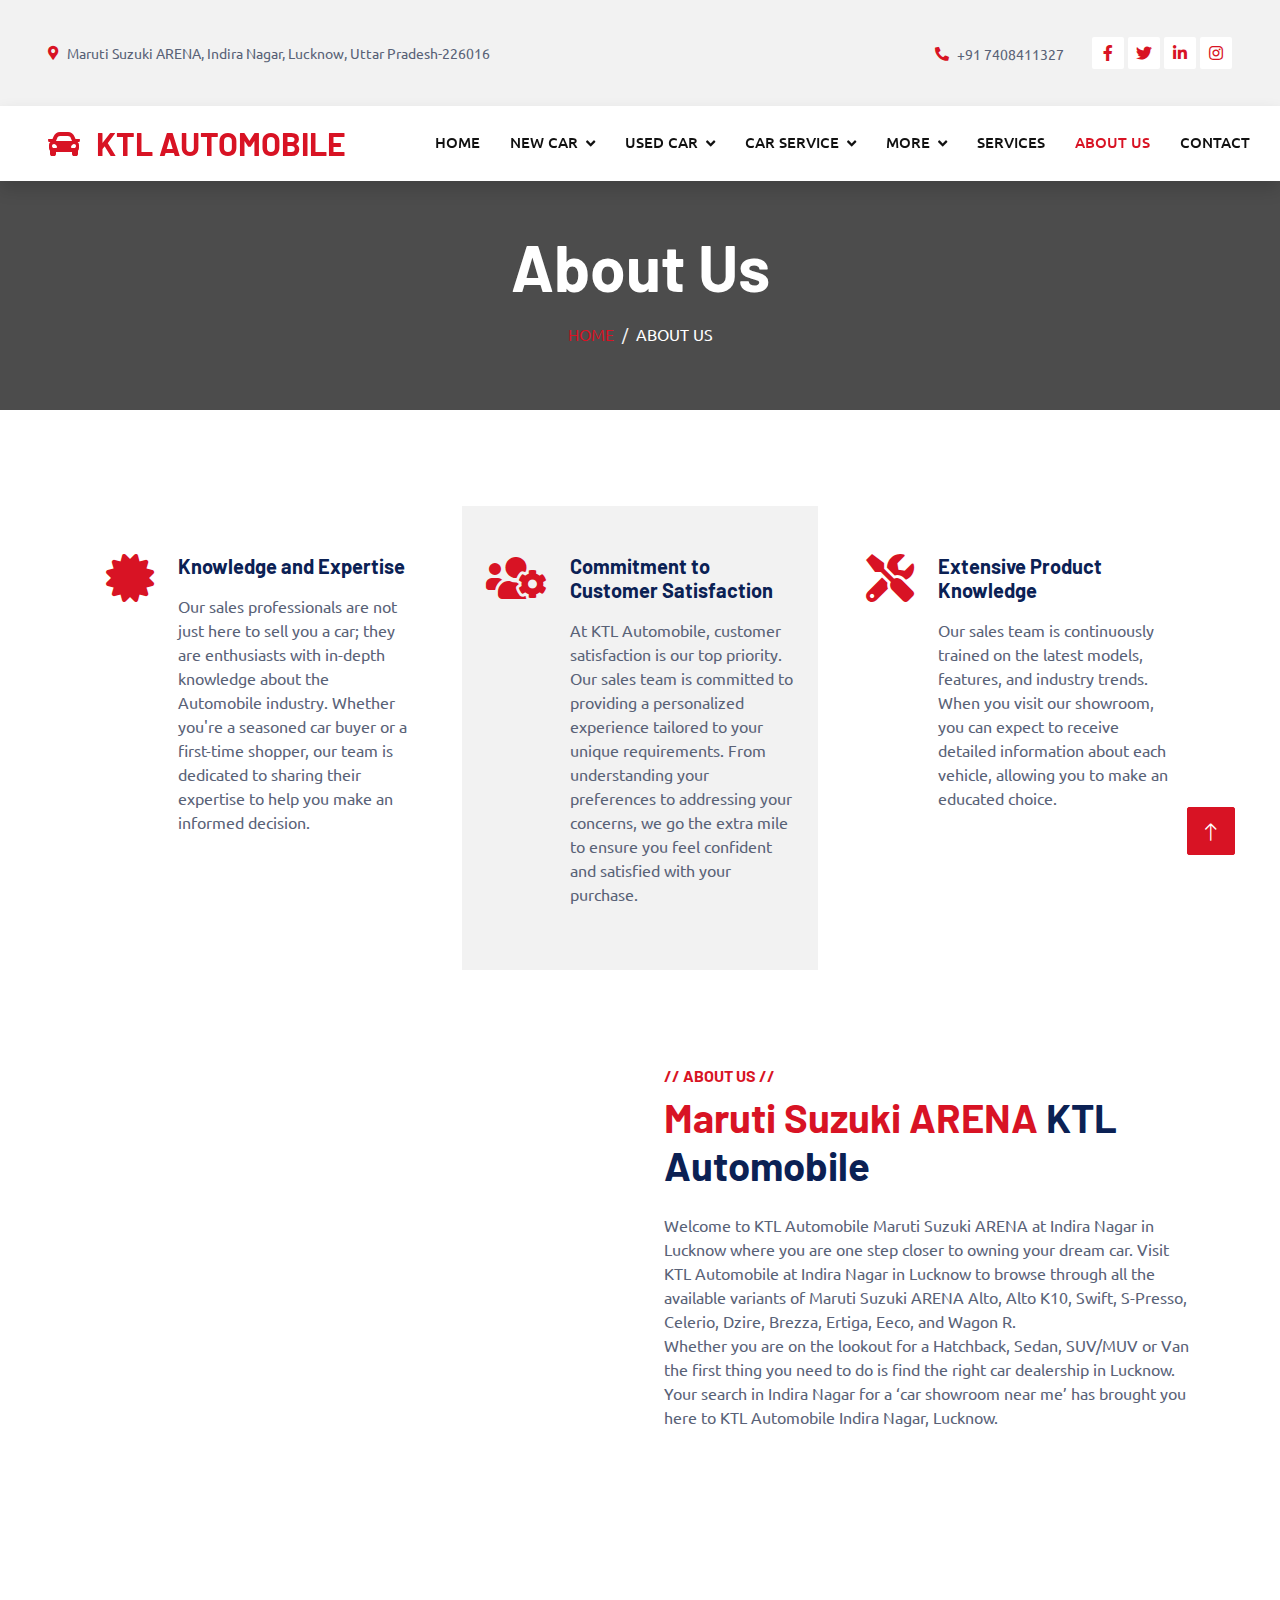
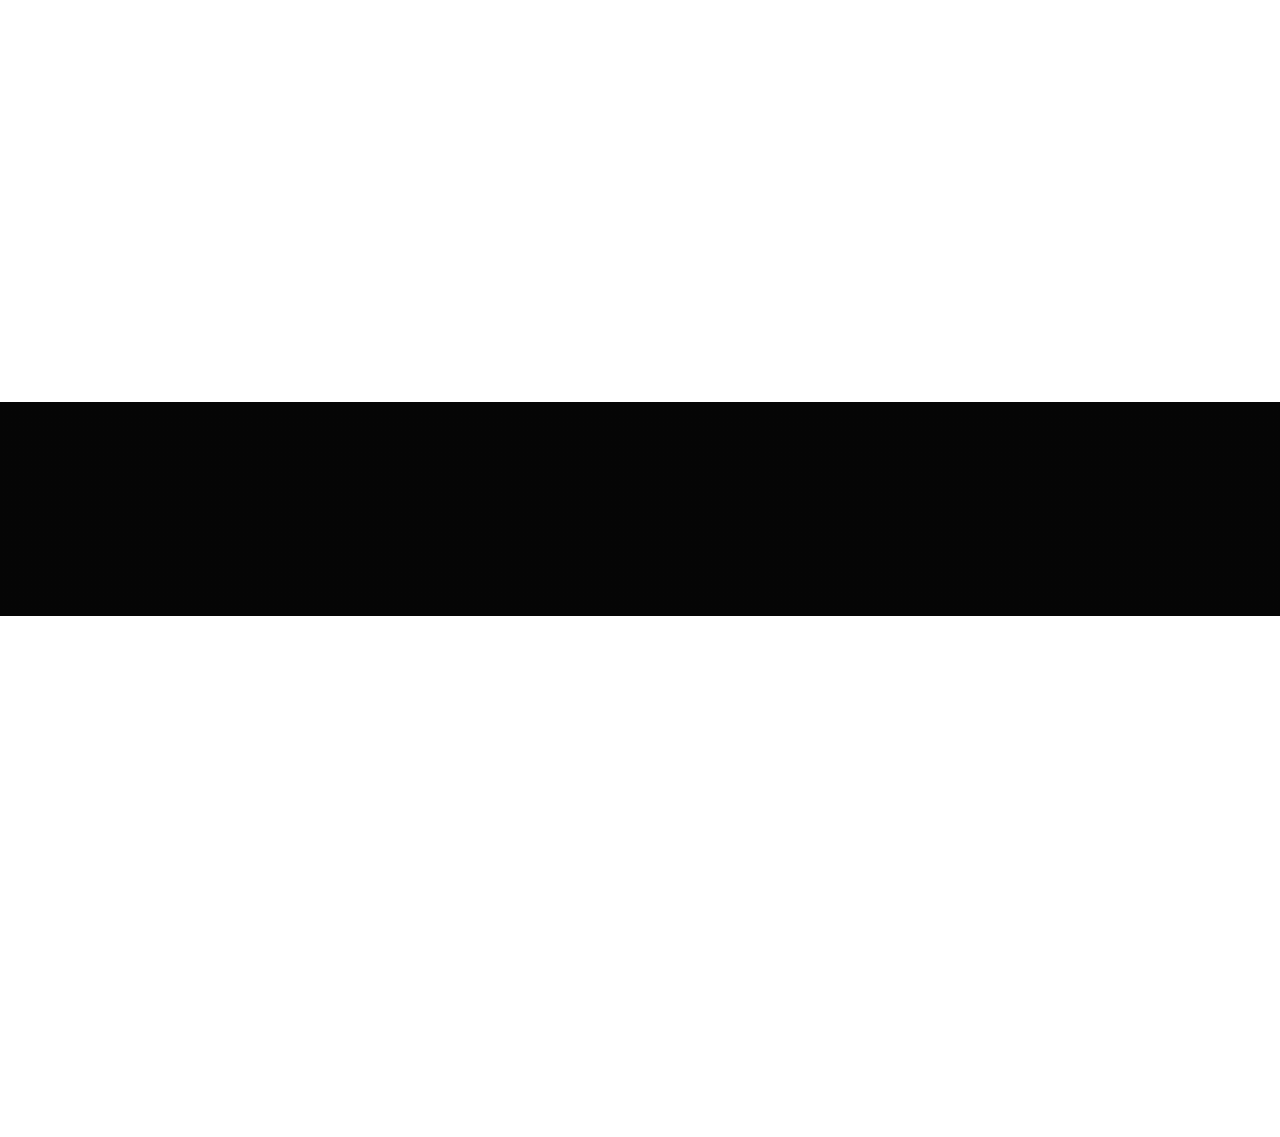
==== commit 261d6d89: "Update about.html" ====
--- a/about.html
+++ b/about.html
@@ -307,13 +307,11 @@
     <div class="container-fluid bg-dark text-light footer pt-5 mt-5 wow fadeIn" data-wow-delay="0.1s">
         <div class="container py-5">
             <div class="row g-5">
-                <div class="col-lg-3 col-md-6">
+                <div class="col-lg-4 col-md-6">
                     <h4 class="text-light mb-4">Address</h4>
-                    <p class="mb-2"><i class="fa fa-map-marker-alt me-3"></i>Maruti Suzuki ARENA, Indira Nagar, K.T.L.
-                        AUTOMOBILE PVT. LTD., Faizabad Road, Opp HAL Entrance Gate, Indira Nagar, Lucknow, Uttar
-                        Pradesh-226016</p>
+                    <p class="mb-2"><i class="fa fa-map-marker-alt me-3"></i>KTL AUTOMOBILE PRIVATE LIMITED Opposite HAL, FAIZABAD ROAD, INDIRA NAGAR, Lucknow, Uttar Pradesh, 226016</p>
                     <p class="mb-2"><i class="fa fa-phone-alt me-3"></i>+91 7408411327</p>
-                    <p class="mb-2"><i class="fa fa-envelope me-3"></i>info@ktl.com</p>
+                    <p class="mb-2"><i class="fa fa-envelope me-3"></i>websupport@ktlautomobile.co.in</p>
                     <div class="d-flex pt-2">
                         <a class="btn btn-outline-light btn-social" href="https://twitter.com/"><i
                                 class="fab fa-twitter"></i></a>
@@ -325,7 +323,7 @@
                                 class="fab fa-linkedin-in"></i></a>
                     </div>
                 </div>
-                <div class="col-lg-3 col-md-6">
+                <div class="col-lg-2 col-md-6">
                     <h4 class="text-light mb-4">Opening Hours</h4>
                     <h6 class="text-light">Sunday - Saturday:</h6>
                     <p class="mb-4">10.00 AM - 08.00 PM</p>
